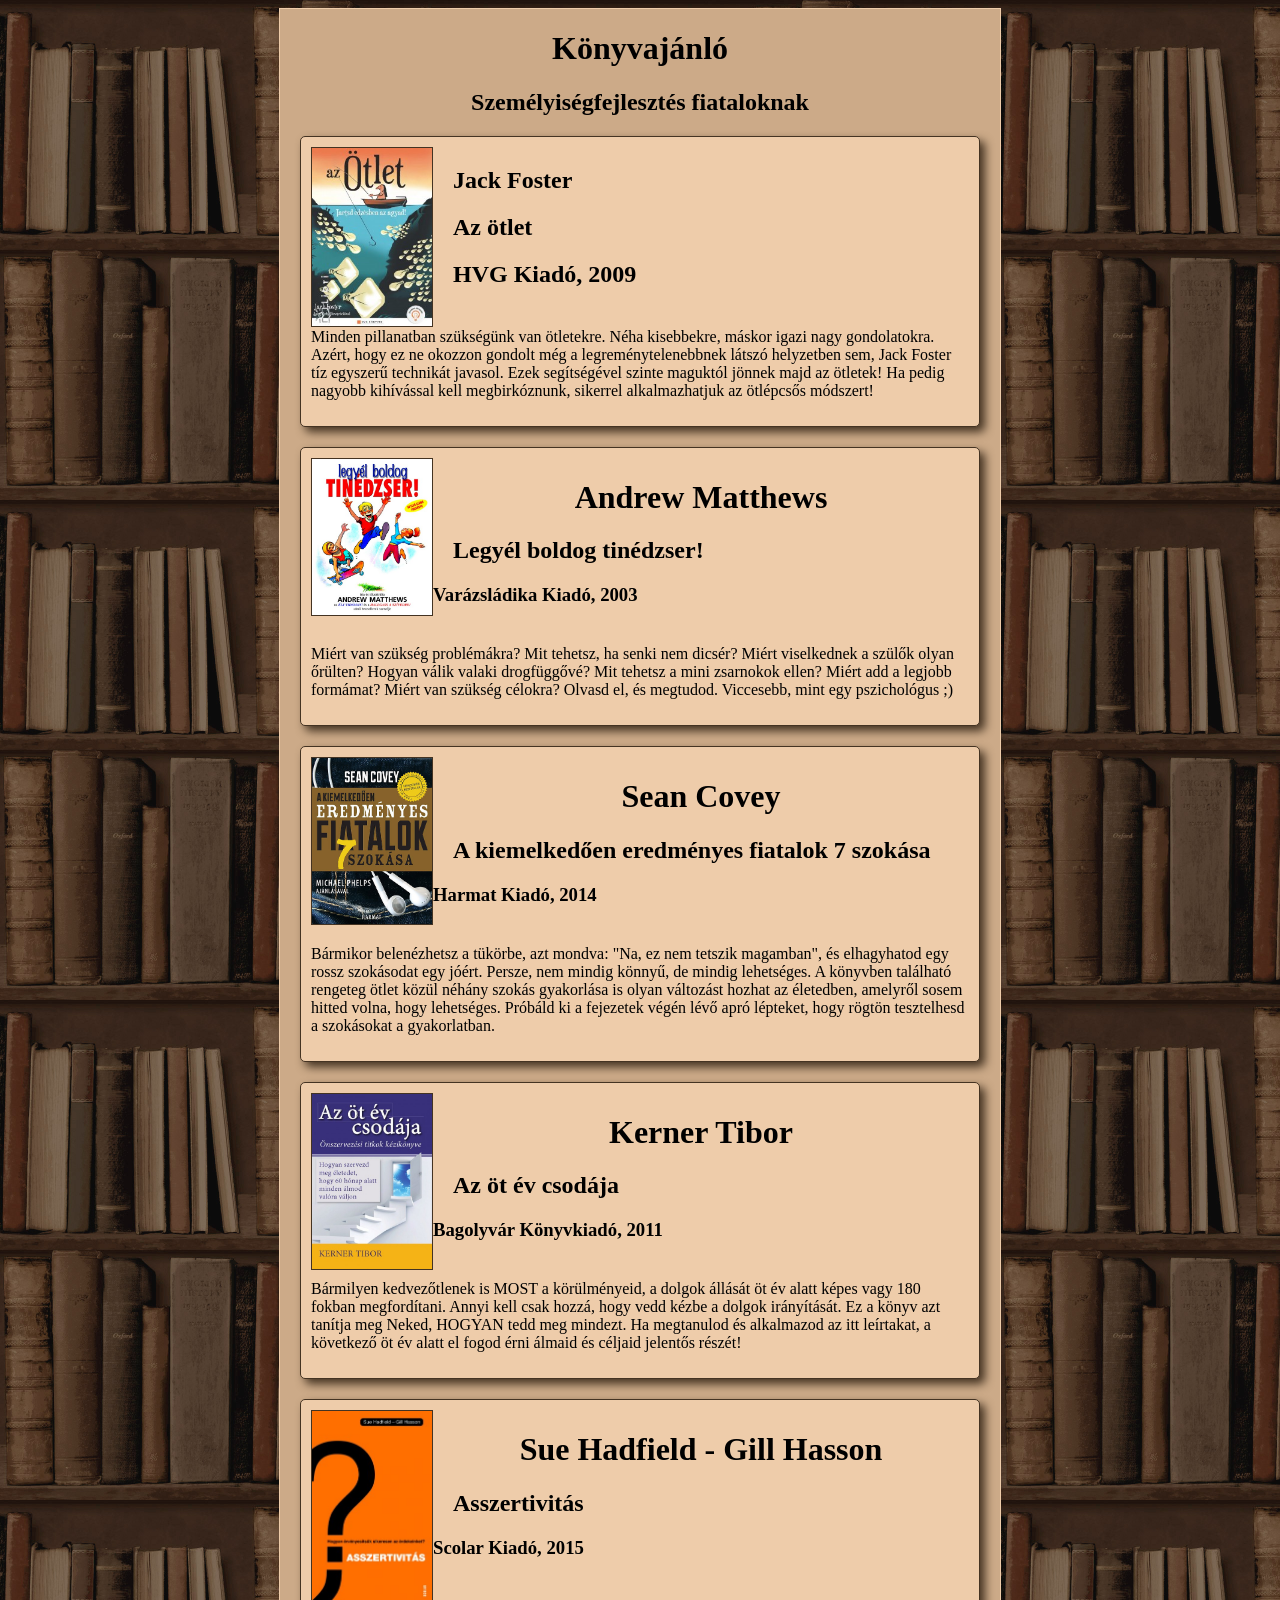
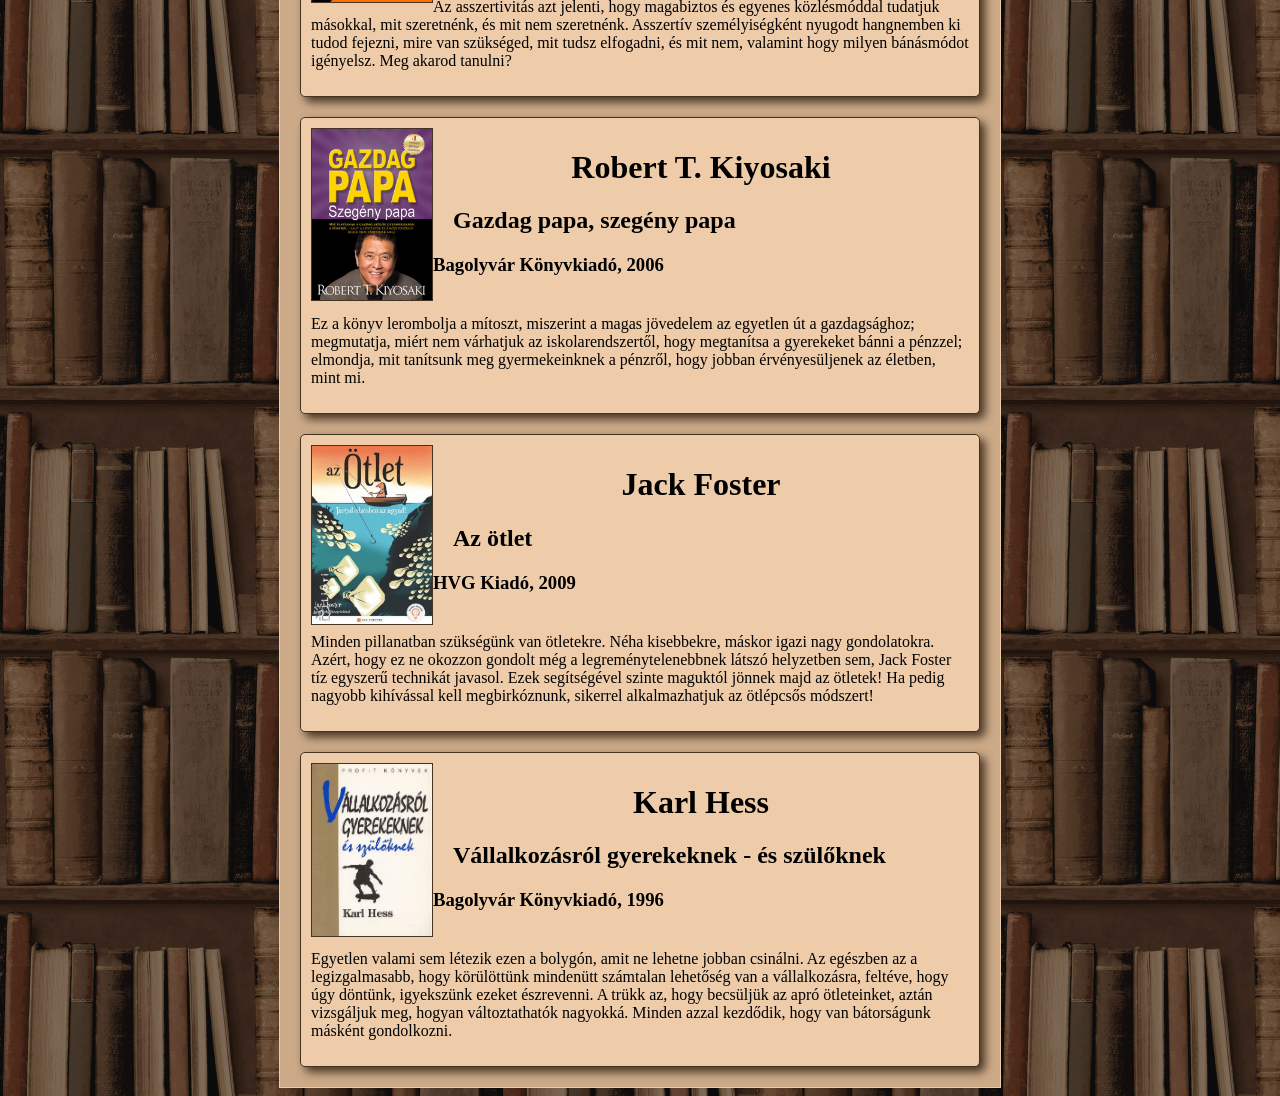
==== index.html @ a2e403b0 "save" ====
<!DOCTYPE html>
<html lang="hu">
<head>
    <meta charset="UTF-8">
    <meta name="viewport" content="width=device-width, initial-scale=1.0">
    <title>Könyvajanlo</title>
    <link rel="stylesheet" href="style.css">
</head>
<body>
    
    <div id="keret">
        <h1>Könyvajánló</h1>
        <h2>Személyiségfejlesztés fiataloknak</h2>
        
        <div class="konyv">
            <img class="borito" src="az_otlet.jpg" alt="Az ötlet" title="Az ötlet">
            <h2>Jack Foster</h2>
            <h2>Az ötlet</h2>
            <h2>HVG Kiadó, 2009</h2>
            
            <p>Minden pillanatban szükségünk van ötletekre. Néha kisebbekre, máskor igazi nagy gondolatokra. Azért, hogy ez ne okozzon gondolt még a legreménytelenebbnek látszó helyzetben sem, Jack Foster tíz egyszerű technikát javasol. Ezek segítségével szinte maguktól jönnek majd az ötletek! Ha pedig nagyobb kihívással kell megbirkóznunk, sikerrel alkalmazhatjuk az ötlépcsős módszert!</p>
        </div>

        <div class='konyv'>
            <img class="borito" src='legyel_boldog_tinedzser.jpg'>
            <h1>Andrew Matthews</h1>
            <h2>Legyél boldog tinédzser!</h2>
            <h3>Varázsládika Kiadó, 2003</h3>

            <p>
                Miért van szükség problémákra? Mit tehetsz, ha senki nem dicsér? Miért viselkednek a szülők olyan őrülten? Hogyan válik valaki drogfüggővé? Mit tehetsz a mini zsarnokok ellen? Miért add a legjobb formámat? Miért van szükség célokra? Olvasd el, és megtudod.  Viccesebb, mint egy pszichológus ;)
            </p>
        </div>
    
    
        <div class='konyv'>
            <img class="borito" src='eredmenyes_fiatalok_7_szokasa.jpg'>
            <h1>Sean Covey</h1>
            <h2>A kiemelkedően eredményes fiatalok 7 szokása</h2>
            <h3>Harmat Kiadó, 2014</h3>
    
            <p>
                Bármikor belenézhetsz a tükörbe, azt mondva: "Na, ez nem tetszik magamban", és elhagyhatod egy rossz szokásodat egy jóért. Persze, nem mindig könnyű, de mindig lehetséges. A könyvben található rengeteg ötlet közül néhány szokás gyakorlása is olyan változást hozhat az életedben, amelyről sosem hitted volna, hogy lehetséges. Próbáld ki a fejezetek végén lévő apró lépteket, hogy rögtön tesztelhesd a szokásokat a gyakorlatban.
            </p>
        </div>
    
        <div class='konyv'>
            <img class="borito" src='az_ot_ev_csodaja.jpg'>
            <h1>Kerner Tibor</h1>
            <h2>Az öt év csodája</h2>
            <h3>Bagolyvár Könyvkiadó, 2011</h3>
        
            <p>
                Bármilyen kedvezőtlenek is MOST a körülményeid, a dolgok állását öt év alatt képes vagy 180 fokban megfordítani. Annyi kell csak hozzá, hogy vedd kézbe a dolgok irányítását. Ez a könyv azt tanítja meg Neked, HOGYAN tedd meg mindezt. Ha megtanulod és alkalmazod az itt leírtakat, a következő öt év alatt el fogod érni álmaid és céljaid jelentős részét!
            </p>
        
        </div>
    
    
        <div class='konyv'>
            <img class="borito" src='asszertivitas.jpg'>
            <h1>Sue Hadfield - Gill Hasson</h1>
            <h2>Asszertivitás</h2>
            <h3>Scolar Kiadó, 2015</h3>
        
            <p>
                Az asszertivitás azt jelenti, hogy magabiztos és egyenes közlésmóddal tudatjuk másokkal, mit szeretnénk, és mit nem szeretnénk. 
                Asszertív személyiségként nyugodt hangnemben ki tudod fejezni, mire van szükséged, mit tudsz elfogadni, és mit nem, valamint hogy milyen bánásmódot igényelsz. 
                Meg akarod tanulni?
            </p>
        </div>
    
    
        <div class='konyv'>
            <img class="borito" src='gazdag_papa.jpg'>
            <h1>Robert T. Kiyosaki</h1>
            <h2>Gazdag papa, szegény papa</h2>
            <h3>Bagolyvár Könyvkiadó, 2006</h3>
      
            <p>
                Ez a könyv lerombolja a mítoszt, miszerint a magas jövedelem az egyetlen út a gazdagsághoz; megmutatja, miért nem várhatjuk az iskolarendszertől, hogy megtanítsa a gyerekeket bánni a pénzzel; elmondja, mit tanítsunk meg gyermekeinknek a pénzről, hogy jobban érvényesüljenek az életben, mint mi.

            </p>
        </div>
    
    
        <div class='konyv'>
            <img class="borito" src='az_otlet.jpg'>
            <h1>Jack Foster</h1>
            <h2>Az ötlet</h2>
            <h3>HVG Kiadó, 2009</h3>
            <p>
                Minden pillanatban szükségünk van ötletekre. Néha kisebbekre, máskor igazi nagy gondolatokra. Azért, hogy ez ne okozzon gondolt még a legreménytelenebbnek látszó helyzetben sem, Jack Foster tíz egyszerű technikát javasol. Ezek segítségével szinte maguktól jönnek majd az ötletek! Ha pedig nagyobb kihívással kell megbirkóznunk, sikerrel alkalmazhatjuk az ötlépcsős módszert!
            </p>
        </div>
    
    
        <div class='konyv'>
            <img class="borito" src='vallakozasrol_gyerekeknek.jpg'>
            <h1>Karl Hess</h1>
            <h2>Vállalkozásról gyerekeknek - és szülőknek</h2>
            <h3>Bagolyvár Könyvkiadó, 1996</h3>
            <p>
                Egyetlen valami sem létezik ezen a bolygón, amit ne lehetne jobban csinálni. Az egészben az a legizgalmasabb, hogy körülöttünk mindenütt számtalan lehetőség van a vállalkozásra, feltéve, hogy úgy döntünk, igyekszünk ezeket észrevenni. A trükk az, hogy becsüljük az apró ötleteinket, aztán vizsgáljuk meg, hogyan változtathatók nagyokká. 
                Minden azzal kezdődik, hogy van bátorságunk másként gondolkozni.
            </p>
        </div>
        
    </div>
   
</body>
</html>
---- style.css ----
body{
    background-image: url("konyv_hatter.jpg");
    background-size: 500px 500px;
    background-repeat: repeat;
}

#keret{
    background-color: #ca8;
    width: 720px;
    margin: auto;
    border:solid #eca 1px;
}

.konyv{
    background-color: #eca;
    padding: 10px;
    border: 1px solid #432;
    border-radius: 5px;     /*keret kerekítése*/
    margin: 20px;
    box-shadow: 5px 5px 10px #432;  /*árnyék*/


}

.borito{
    width: 120px;
    float: left;
    border: 1px solid #432;
    
}

h1, h2{
    text-align: center;
}

.konyv h2{
    text-align: left;
    text-indent: 20px;
}

.konyv p{
    padding-top:20px;
}
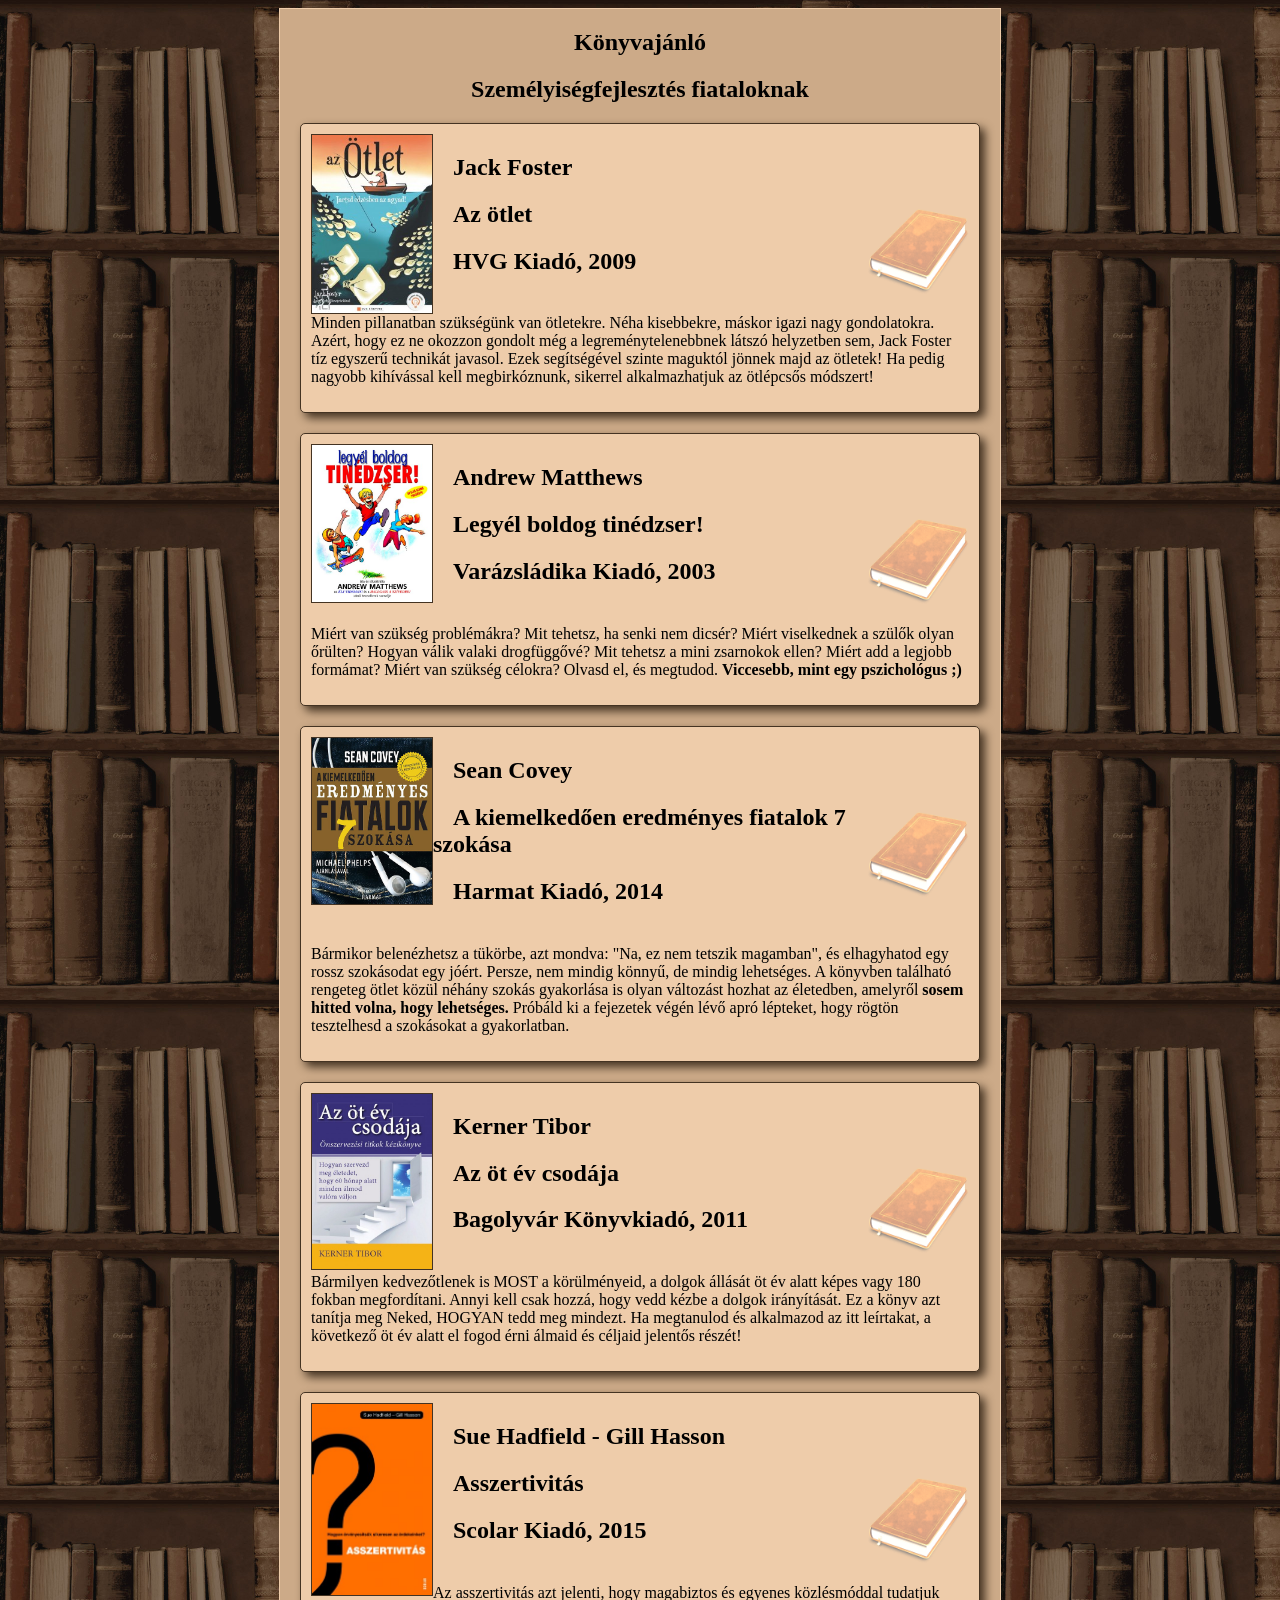
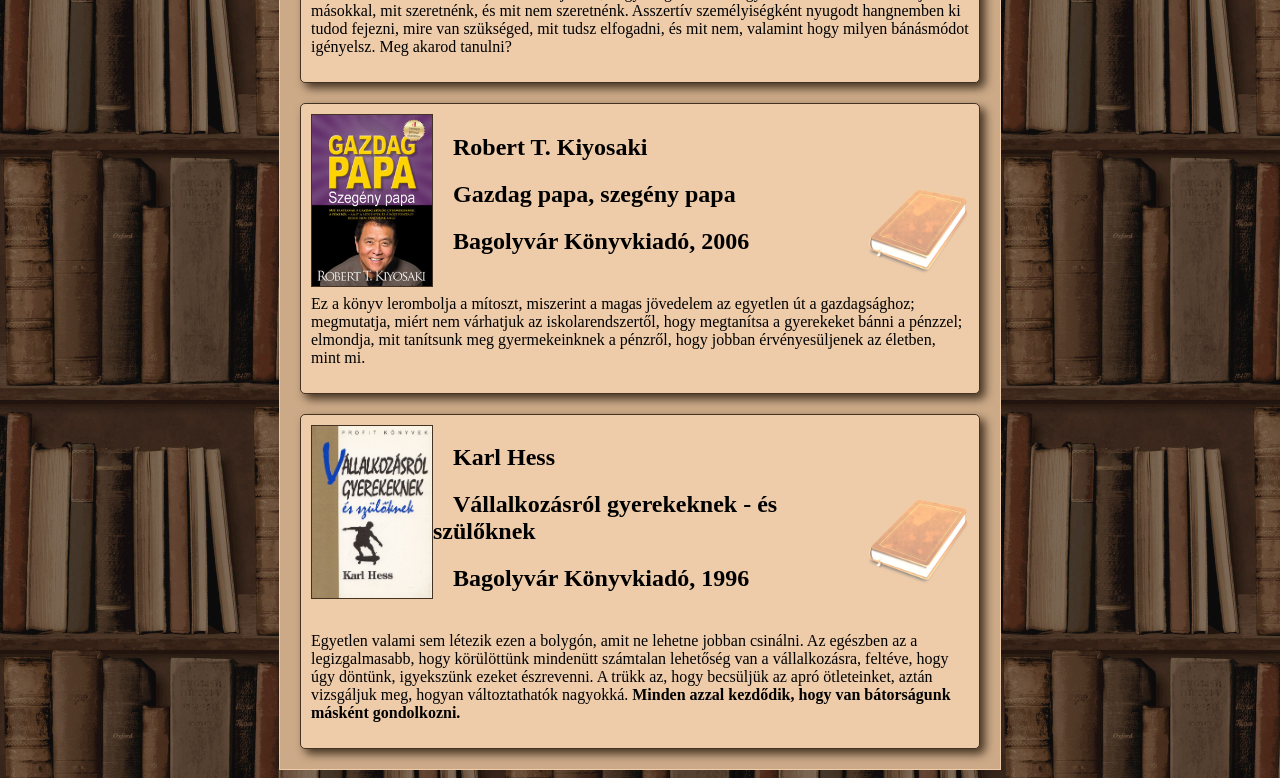
==== commit d3081be0: "könyvoformázása" ====
--- a/index.html
+++ b/index.html
@@ -5,16 +5,18 @@
     <meta name="viewport" content="width=device-width, initial-scale=1.0">
     <title>Könyvajanlo</title>
     <link rel="stylesheet" href="style.css">
+    <link rel="Icon" href="book_icon.png">
 </head>
 <body>
     
     <div id="keret">
-        <h1>Könyvajánló</h1>
+        <h2>Könyvajánló</h2>
         <h2>Személyiségfejlesztés fiataloknak</h2>
         
         <div class="konyv">
             <img class="borito" src="az_otlet.jpg" alt="Az ötlet" title="Az ötlet">
             <h2>Jack Foster</h2>
+            <img src="book_icon.png" alt="Könyv" class="book">
             <h2>Az ötlet</h2>
             <h2>HVG Kiadó, 2009</h2>
             
@@ -23,32 +25,35 @@
 
         <div class='konyv'>
             <img class="borito" src='legyel_boldog_tinedzser.jpg'>
-            <h1>Andrew Matthews</h1>
+            <h2>Andrew Matthews</h2>
+            <img src="book_icon.png" alt="Könyv" class="book">
             <h2>Legyél boldog tinédzser!</h2>
-            <h3>Varázsládika Kiadó, 2003</h3>
+            <h2>Varázsládika Kiadó, 2003</h2>
 
             <p>
-                Miért van szükség problémákra? Mit tehetsz, ha senki nem dicsér? Miért viselkednek a szülők olyan őrülten? Hogyan válik valaki drogfüggővé? Mit tehetsz a mini zsarnokok ellen? Miért add a legjobb formámat? Miért van szükség célokra? Olvasd el, és megtudod.  Viccesebb, mint egy pszichológus ;)
+                Miért van szükség problémákra? Mit tehetsz, ha senki nem dicsér? Miért viselkednek a szülők olyan őrülten? Hogyan válik valaki drogfüggővé? Mit tehetsz a mini zsarnokok ellen? Miért add a legjobb formámat? Miért van szükség célokra? Olvasd el, és megtudod. <span class="Kiemelt">Viccesebb, mint egy pszichológus ;)</span>
             </p>
         </div>
     
     
         <div class='konyv'>
             <img class="borito" src='eredmenyes_fiatalok_7_szokasa.jpg'>
-            <h1>Sean Covey</h1>
+            <h2>Sean Covey</h2>
+            <img src="book_icon.png" alt="Könyv" class="book">
             <h2>A kiemelkedően eredményes fiatalok 7 szokása</h2>
-            <h3>Harmat Kiadó, 2014</h3>
+            <h2>Harmat Kiadó, 2014</h2>
     
             <p>
-                Bármikor belenézhetsz a tükörbe, azt mondva: "Na, ez nem tetszik magamban", és elhagyhatod egy rossz szokásodat egy jóért. Persze, nem mindig könnyű, de mindig lehetséges. A könyvben található rengeteg ötlet közül néhány szokás gyakorlása is olyan változást hozhat az életedben, amelyről sosem hitted volna, hogy lehetséges. Próbáld ki a fejezetek végén lévő apró lépteket, hogy rögtön tesztelhesd a szokásokat a gyakorlatban.
+                Bármikor belenézhetsz a tükörbe, azt mondva: "Na, ez nem tetszik magamban", és elhagyhatod egy rossz szokásodat egy jóért. Persze, nem mindig könnyű, de mindig lehetséges. A könyvben található rengeteg ötlet közül néhány szokás gyakorlása is olyan változást hozhat az életedben, amelyről <span class="Kiemelt">sosem hitted volna, hogy lehetséges.</span> Próbáld ki a fejezetek végén lévő apró lépteket, hogy rögtön tesztelhesd a szokásokat a gyakorlatban.
             </p>
         </div>
     
         <div class='konyv'>
             <img class="borito" src='az_ot_ev_csodaja.jpg'>
-            <h1>Kerner Tibor</h1>
+            <h2>Kerner Tibor</h2>
+            <img src="book_icon.png" alt="Könyv" class="book">
             <h2>Az öt év csodája</h2>
-            <h3>Bagolyvár Könyvkiadó, 2011</h3>
+            <h2>Bagolyvár Könyvkiadó, 2011</h2>
         
             <p>
                 Bármilyen kedvezőtlenek is MOST a körülményeid, a dolgok állását öt év alatt képes vagy 180 fokban megfordítani. Annyi kell csak hozzá, hogy vedd kézbe a dolgok irányítását. Ez a könyv azt tanítja meg Neked, HOGYAN tedd meg mindezt. Ha megtanulod és alkalmazod az itt leírtakat, a következő öt év alatt el fogod érni álmaid és céljaid jelentős részét!
@@ -59,9 +64,10 @@
     
         <div class='konyv'>
             <img class="borito" src='asszertivitas.jpg'>
-            <h1>Sue Hadfield - Gill Hasson</h1>
+            <h2>Sue Hadfield - Gill Hasson</h2>
+            <img src="book_icon.png" alt="Könyv" class="book">
             <h2>Asszertivitás</h2>
-            <h3>Scolar Kiadó, 2015</h3>
+            <h2>Scolar Kiadó, 2015</h2>
         
             <p>
                 Az asszertivitás azt jelenti, hogy magabiztos és egyenes közlésmóddal tudatjuk másokkal, mit szeretnénk, és mit nem szeretnénk. 
@@ -73,9 +79,10 @@
     
         <div class='konyv'>
             <img class="borito" src='gazdag_papa.jpg'>
-            <h1>Robert T. Kiyosaki</h1>
+            <h2>Robert T. Kiyosaki</h2>
+            <img src="book_icon.png" alt="Könyv" class="book">
             <h2>Gazdag papa, szegény papa</h2>
-            <h3>Bagolyvár Könyvkiadó, 2006</h3>
+            <h2>Bagolyvár Könyvkiadó, 2006</h2>
       
             <p>
                 Ez a könyv lerombolja a mítoszt, miszerint a magas jövedelem az egyetlen út a gazdagsághoz; megmutatja, miért nem várhatjuk az iskolarendszertől, hogy megtanítsa a gyerekeket bánni a pénzzel; elmondja, mit tanítsunk meg gyermekeinknek a pénzről, hogy jobban érvényesüljenek az életben, mint mi.
@@ -84,25 +91,18 @@
         </div>
     
     
-        <div class='konyv'>
-            <img class="borito" src='az_otlet.jpg'>
-            <h1>Jack Foster</h1>
-            <h2>Az ötlet</h2>
-            <h3>HVG Kiadó, 2009</h3>
-            <p>
-                Minden pillanatban szükségünk van ötletekre. Néha kisebbekre, máskor igazi nagy gondolatokra. Azért, hogy ez ne okozzon gondolt még a legreménytelenebbnek látszó helyzetben sem, Jack Foster tíz egyszerű technikát javasol. Ezek segítségével szinte maguktól jönnek majd az ötletek! Ha pedig nagyobb kihívással kell megbirkóznunk, sikerrel alkalmazhatjuk az ötlépcsős módszert!
-            </p>
-        </div>
+        
     
     
         <div class='konyv'>
             <img class="borito" src='vallakozasrol_gyerekeknek.jpg'>
-            <h1>Karl Hess</h1>
+            <h2>Karl Hess</h2>
+            <img src="book_icon.png" alt="Könyv" class="book">
             <h2>Vállalkozásról gyerekeknek - és szülőknek</h2>
-            <h3>Bagolyvár Könyvkiadó, 1996</h3>
+            <h2>Bagolyvár Könyvkiadó, 1996</h2>
             <p>
                 Egyetlen valami sem létezik ezen a bolygón, amit ne lehetne jobban csinálni. Az egészben az a legizgalmasabb, hogy körülöttünk mindenütt számtalan lehetőség van a vállalkozásra, feltéve, hogy úgy döntünk, igyekszünk ezeket észrevenni. A trükk az, hogy becsüljük az apró ötleteinket, aztán vizsgáljuk meg, hogyan változtathatók nagyokká. 
-                Minden azzal kezdődik, hogy van bátorságunk másként gondolkozni.
+               <span class="Kiemelt">Minden azzal kezdődik, hogy van bátorságunk másként gondolkozni.</span>
             </p>
         </div>
         
--- a/style.css
+++ b/style.css
@@ -41,3 +41,13 @@
 .konyv p{
     padding-top:20px;
 }
+
+.book{
+    width: 102px;
+height: 102px;
+float: right;
+}
+
+.Kiemelt{
+    font-weight: bold;
+}
